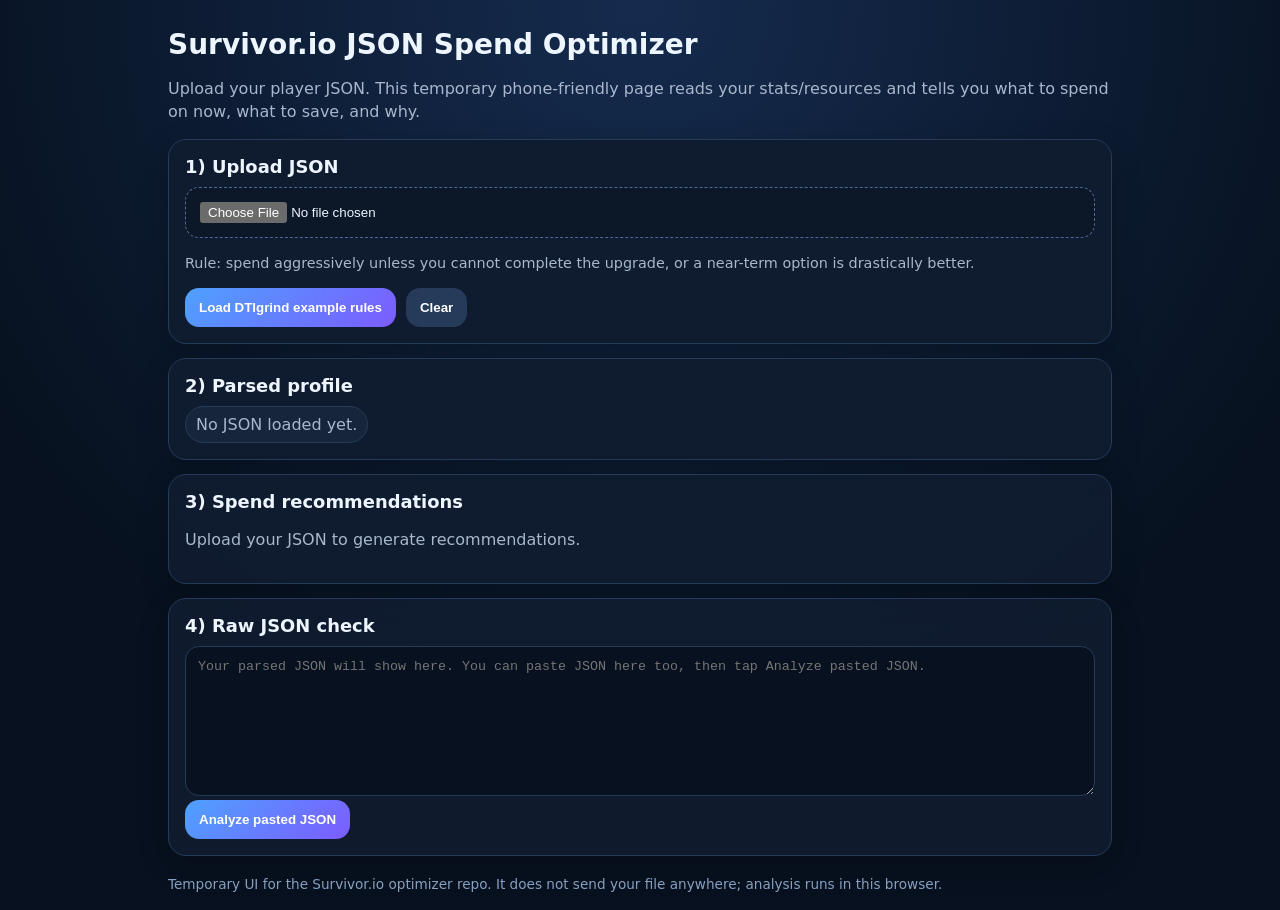
==== docs/index.html @ d6416c6b "Add temporary JSON spend optimizer page under docs" ====
<!doctype html>
<html lang="en">
<head>
  <meta charset="utf-8" />
  <meta name="viewport" content="width=device-width, initial-scale=1" />
  <title>Survivor.io Spend Optimizer</title>
  <style>
    :root { color-scheme: dark; --bg:#07111f; --panel:#101c2f; --panel2:#17253b; --text:#edf5ff; --muted:#a8b7cc; --good:#6ee7a8; --warn:#ffd166; --bad:#ff6b6b; --line:#263a59; --blue:#66aaff; }
    * { box-sizing: border-box; }
    body { margin:0; font-family: system-ui, -apple-system, Segoe UI, Roboto, Arial, sans-serif; background: radial-gradient(circle at top, #152b4e 0, var(--bg) 48rem); color:var(--text); }
    .wrap { max-width: 980px; margin: 0 auto; padding: 18px; }
    h1 { font-size: 1.75rem; margin: 10px 0 6px; }
    h2 { font-size: 1.12rem; margin: 0 0 10px; }
    p { color: var(--muted); line-height: 1.45; }
    .card { background: rgba(16,28,47,.92); border:1px solid var(--line); border-radius:18px; padding:16px; margin:14px 0; box-shadow: 0 10px 30px rgba(0,0,0,.22); }
    .row { display:flex; flex-wrap:wrap; gap:10px; }
    .pill { background: var(--panel2); border:1px solid var(--line); border-radius:999px; padding:8px 10px; color:var(--muted); }
    .pill b { color:var(--text); }
    input[type=file] { width:100%; padding:14px; border:1px dashed #4c6b99; border-radius:14px; background:#0c1728; color:var(--text); }
    textarea { width:100%; min-height:150px; border:1px solid var(--line); border-radius:14px; background:#07111f; color:var(--text); padding:12px; font-family: ui-monospace, SFMono-Regular, Menlo, Consolas, monospace; }
    button { border:0; border-radius:14px; padding:12px 14px; font-weight:800; background:linear-gradient(135deg,#4ea1ff,#7c5cff); color:white; cursor:pointer; }
    button.secondary { background:#263a59; }
    table { width:100%; border-collapse: collapse; overflow:hidden; border-radius:12px; }
    th,td { text-align:left; border-bottom:1px solid var(--line); padding:10px; vertical-align:top; }
    th { color:#cfe1ff; background:#13223a; }
    .rank { font-size:1.1rem; font-weight:900; color:var(--blue); }
    .go { color:var(--good); font-weight:900; }
    .save { color:var(--warn); font-weight:900; }
    .no { color:var(--bad); font-weight:900; }
    .small { font-size:.9rem; color:var(--muted); }
    .footer { font-size:.85rem; color:#88a0be; margin-top:20px; }
  </style>
</head>
<body>
  <main class="wrap">
    <h1>Survivor.io JSON Spend Optimizer</h1>
    <p>Upload your player JSON. This temporary phone-friendly page reads your stats/resources and tells you what to spend on now, what to save, and why.</p>
    <section class="card"><h2>1) Upload JSON</h2><input id="file" type="file" accept=".json,application/json" /><p class="small">Rule: spend aggressively unless you cannot complete the upgrade, or a near-term option is drastically better.</p><div class="row"><button id="demo">Load DTlgrind example rules</button><button class="secondary" id="clear">Clear</button></div></section>
    <section class="card"><h2>2) Parsed profile</h2><div id="summary" class="row"><span class="pill">No JSON loaded yet.</span></div></section>
    <section class="card"><h2>3) Spend recommendations</h2><div id="recs"><p>Upload your JSON to generate recommendations.</p></div></section>
    <section class="card"><h2>4) Raw JSON check</h2><textarea id="raw" placeholder="Your parsed JSON will show here. You can paste JSON here too, then tap Analyze pasted JSON."></textarea><div class="row"><button id="analyzePaste">Analyze pasted JSON</button></div></section>
    <div class="footer">Temporary UI for the Survivor.io optimizer repo. It does not send your file anywhere; analysis runs in this browser.</div>
  </main>
<script>
const $=(id)=>document.getElementById(id); const number=(v)=>typeof v==='number'?v:Number(String(v??'').replace(/[^0-9.-]/g,''))||0; const fmt=(n)=>number(n).toLocaleString();
const demoProfile={player:{name:'DTlgrind',level:138,gems:130539,coins:42500000},stats:{total_atk:793156,base_atk:127352,final_atk:436568,damage_calc:'142,912,460,712,309,100'},resources:{relic_cores:45,relic_core_choice_chest:2,core_choice_chest:6,tech_core_choice_chest:40,s_grade_excellent_equipment_choice_pack:12,voidwalker_excellent_equipment_supply_crate:1,eternal_cores:20,chaos_cores:10,extra_awakening_crystals:22,gems:130539},gear:{type:'mostly SS',low_forge_slots:['SS chest','SS belt','SS boots'],high_forge_slots:['SS weapon','SS necklace','SS gloves']},tech:{drone_mode:900,rocket_mode:900,soccer_mode:550,lightning_mode:960,laser_mode:1260,molotov_mode:600,normal_molotov:2100},pets:{main:'Nutjob',sync_rate:85,xeno_stars:4},spend_policy:{aggressive:true,save_only_if_lacking_resources_or_drastically_better_near_term_option:true}};
function get(obj,paths,fallback){for(const p of paths){const val=p.split('.').reduce((a,k)=>a&&a[k]!==undefined?a[k]:undefined,obj);if(val!==undefined&&val!==null&&val!=='')return val;}return fallback;}
function flattenResources(profile){const r=Object.assign({},profile.resources||{},profile.inventory||{},profile.bag||{}); if(profile.player?.gems&&!r.gems)r.gems=profile.player.gems; return r;}
function analyze(profile){const r=flattenResources(profile); const relic=number(r.relic_cores)+number(r.relic_core_choice_chest); const coreChoices=number(r.core_choice_chest); const techChoices=number(r.tech_core_choice_chest); const sPacks=number(r.s_grade_excellent_equipment_choice_pack); const voidCrates=number(r.voidwalker_excellent_equipment_supply_crate); const awaken=number(r.extra_awakening_crystals||r.awakening_crystals); const gems=number(r.gems); const eternal=number(r.eternal_cores); const chaos=number(r.chaos_cores); const gear=profile.gear||profile.items||{}; const lowForge=gear.low_forge_slots||['SS chest / belt / boots if they are still lower forge']; const tech=profile.tech||profile.tech_parts||{}; const recs=[]; const push=(rank,action,status,spend,why,save)=>recs.push({rank,action,status,spend,why,save});
if(relic>=40||coreChoices>0)push(1,'Check SS forge breakpoint first','SPEND IF BREAKPOINT IS AVAILABLE',`Use relic cores/chests only on the next real SS breakpoint. Current usable relic count estimate: ${fmt(relic)} plus ${fmt(coreChoices)} core choice chests. Target low-forge slots: ${Array.isArray(lowForge)?lowForge.join(', '):lowForge}.`,'SS forge breakpoints are usually the hardest-gated DPS jumps. Do not open selectors until you know the exact core type needed.','Save only if the next SS step cannot be completed now or if it blocks a much stronger SS breakpoint within one step.'); else push(1,'SS forge breakpoint','SAVE','Not enough visible relic/core resources to force an SS breakpoint.','SS forge is still top priority, but incomplete upgrades do nothing.','Save relic selectors.');
if(techChoices>=20){const values=Object.entries(tech).filter(([k,v])=>typeof v==='number'||!isNaN(Number(v))).map(([k,v])=>[k,number(v)]).sort((a,b)=>a[1]-b[1]); const low=values.slice(0,3).map(x=>x[0].replaceAll('_',' ')).join(', ')||'lowest resonance tech'; push(2,'Spend tech core choice chests','SPEND',`You have ${fmt(techChoices)} tech core choice chests. Push the best DPS resonance breakpoint, probably one of the lower/uneven techs: ${low}.`,'Tech choices are flexible and your resonance is uneven, so this is safer to spend than random S gear packs.','Save only if the chosen tech does not reach a breakpoint.');} else if(techChoices>0) push(2,'Tech resonance','MAYBE',`You have ${fmt(techChoices)} tech choices. Spend only if it completes a resonance step.`,'Good DPS category, but small partial spends may be weak.','Save if no breakpoint.');
if(awaken>=20)push(3,'Nutjob / Xeno awakening','SPEND IF STAR BREAKPOINT',`You have ${fmt(awaken)} extra awakening crystals. Spend if this finishes the next Nutjob/Xeno star or unlocks a meaningful DPS stat.`,'Your build is already Nutjob/Xeno based, so awakening crystals are valuable, but only at real breakpoints.','Save if it only fills progress and does not unlock the next star/stat.'); else if(awaken>0)push(3,'Nutjob / Xeno awakening','SAVE OR PARTIAL',`Only ${fmt(awaken)} awakening crystals visible.`,'May not be enough for a useful breakpoint.','Save until a star/stat breakpoint.');
if(sPacks>=10||voidCrates>0)push(4,'S-grade packs / Void crate','SAVE UNLESS IT FINISHES SS',`You have ${fmt(sPacks)} S-grade excellent choice packs and ${fmt(voidCrates)} Voidwalker crate. Keep them as SS forge fuel unless opening them immediately finishes a stronger step.`,'Choice packs are too valuable to open randomly. They are best as exact missing pieces.','Save by default.');
if(gems>=100000)push(5,'Gems','SPEND ONLY ON HIGH-VALUE EVENT MATH',`You have ${fmt(gems)} gems. Spend on event paths that buy relic cores, tech selectors, xeno crystals, or guaranteed selectors. Avoid normal pet chest gambling unless event conversion is proven better.`,'Your account is advanced, so random chests are usually worse than guaranteed breakpoint materials.','Save gems if the event shop does not convert into top-3 upgrade materials.');
if(eternal||chaos)push(6,'Eternal/Chaos cores','USE AS EXACT FILLER',`Visible stock: ${fmt(eternal)} Eternal cores, ${fmt(chaos)} Chaos cores. Use only when the SS forge screen needs that exact core type.`,'Wrong core type spending can trap you. Open core-choice chests last, not first.','Save if you do not know the exact next SS cost.'); return recs.sort((a,b)=>a.rank-b.rank);}
function render(profile){$('raw').value=JSON.stringify(profile,null,2); const r=flattenResources(profile); const chips=[['Name',get(profile,['player.name','name'],'Unknown')],['Level',get(profile,['player.level','level'],'?')],['Final ATK',get(profile,['stats.final_atk','final_atk'],'?')],['Gems',r.gems??get(profile,['player.gems'],'?')],['Relic cores',r.relic_cores??'?'],['Relic core chests',r.relic_core_choice_chest??'?'],['Tech core chests',r.tech_core_choice_chest??'?'],['Awakening crystals',r.extra_awakening_crystals??r.awakening_crystals??'?']]; $('summary').innerHTML=chips.map(([k,v])=>`<span class="pill">${k}: <b>${typeof v==='number'?fmt(v):v}</b></span>`).join(''); const rows=analyze(profile).map(x=>`<tr><td class="rank">#${x.rank}</td><td><b>${x.action}</b><br><span class="small">${x.why}</span></td><td class="${x.status.includes('SPEND')?'go':x.status.includes('SAVE')?'save':'no'}">${x.status}</td><td>${x.spend}<br><span class="small"><b>Save rule:</b> ${x.save}</span></td></tr>`).join(''); $('recs').innerHTML=`<table><thead><tr><th>Rank</th><th>Upgrade</th><th>Status</th><th>What to do</th></tr></thead><tbody>${rows}</tbody></table>`;}
$('file').addEventListener('change',async e=>{const f=e.target.files[0]; if(!f)return; try{render(JSON.parse(await f.text()));}catch(err){alert('Bad JSON file: '+err.message);}}); $('demo').onclick=()=>render(demoProfile); $('clear').onclick=()=>{$('raw').value=''; $('summary').innerHTML='<span class="pill">No JSON loaded yet.</span>'; $('recs').innerHTML='<p>Upload your JSON to generate recommendations.</p>';}; $('analyzePaste').onclick=()=>{try{render(JSON.parse($('raw').value));}catch(err){alert('Bad pasted JSON: '+err.message);}};
</script>
</body>
</html>
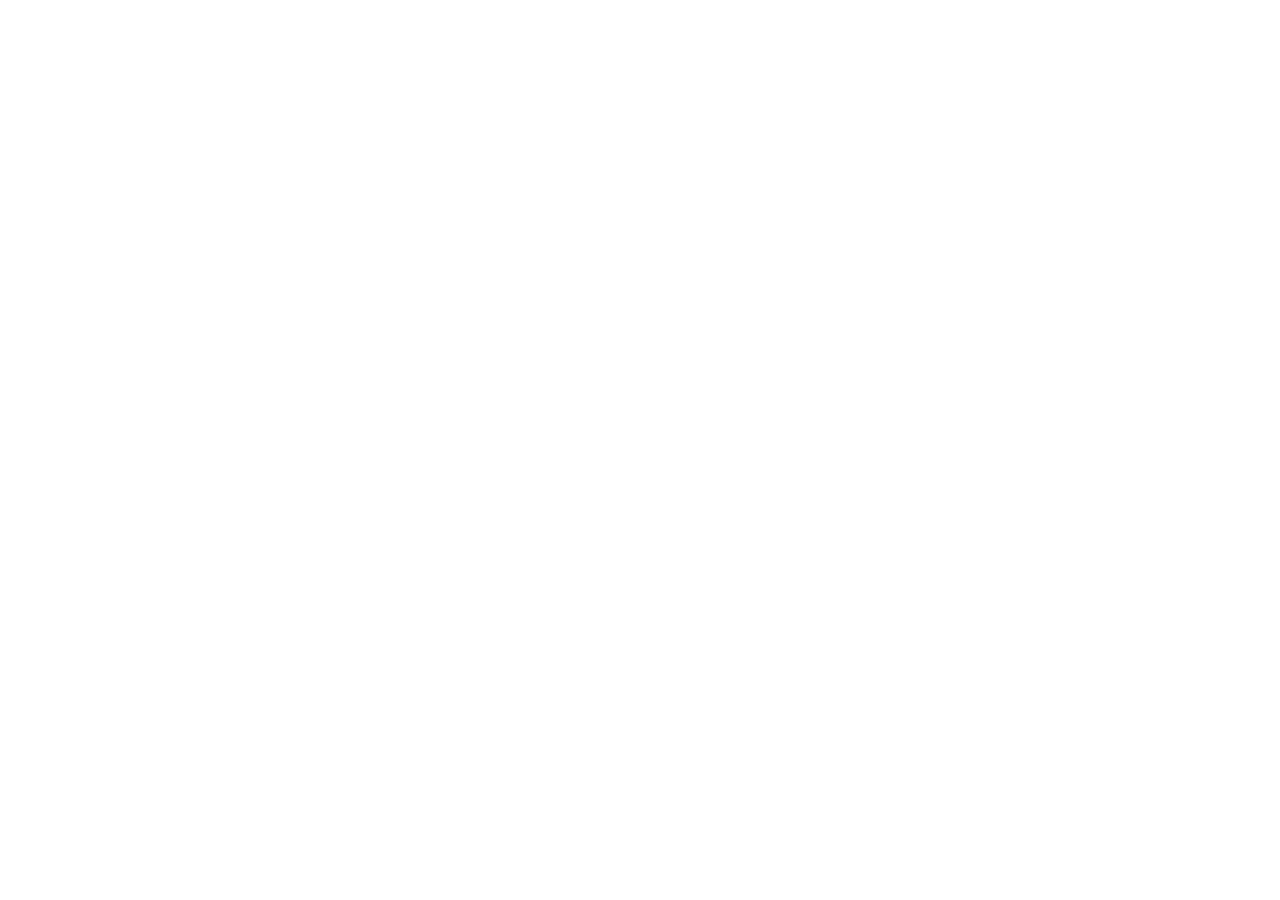
==== commit bae7f61e: "Redirect docs page to fixed mobile optimizer" ====
--- a/docs/index.html
+++ b/docs/index.html
@@ -1,60 +1 @@
-<!doctype html>
-<html lang="en">
-<head>
-  <meta charset="utf-8" />
-  <meta name="viewport" content="width=device-width, initial-scale=1" />
-  <title>Survivor.io Spend Optimizer</title>
-  <style>
-    :root { color-scheme: dark; --bg:#07111f; --panel:#101c2f; --panel2:#17253b; --text:#edf5ff; --muted:#a8b7cc; --good:#6ee7a8; --warn:#ffd166; --bad:#ff6b6b; --line:#263a59; --blue:#66aaff; }
-    * { box-sizing: border-box; }
-    body { margin:0; font-family: system-ui, -apple-system, Segoe UI, Roboto, Arial, sans-serif; background: radial-gradient(circle at top, #152b4e 0, var(--bg) 48rem); color:var(--text); }
-    .wrap { max-width: 980px; margin: 0 auto; padding: 18px; }
-    h1 { font-size: 1.75rem; margin: 10px 0 6px; }
-    h2 { font-size: 1.12rem; margin: 0 0 10px; }
-    p { color: var(--muted); line-height: 1.45; }
-    .card { background: rgba(16,28,47,.92); border:1px solid var(--line); border-radius:18px; padding:16px; margin:14px 0; box-shadow: 0 10px 30px rgba(0,0,0,.22); }
-    .row { display:flex; flex-wrap:wrap; gap:10px; }
-    .pill { background: var(--panel2); border:1px solid var(--line); border-radius:999px; padding:8px 10px; color:var(--muted); }
-    .pill b { color:var(--text); }
-    input[type=file] { width:100%; padding:14px; border:1px dashed #4c6b99; border-radius:14px; background:#0c1728; color:var(--text); }
-    textarea { width:100%; min-height:150px; border:1px solid var(--line); border-radius:14px; background:#07111f; color:var(--text); padding:12px; font-family: ui-monospace, SFMono-Regular, Menlo, Consolas, monospace; }
-    button { border:0; border-radius:14px; padding:12px 14px; font-weight:800; background:linear-gradient(135deg,#4ea1ff,#7c5cff); color:white; cursor:pointer; }
-    button.secondary { background:#263a59; }
-    table { width:100%; border-collapse: collapse; overflow:hidden; border-radius:12px; }
-    th,td { text-align:left; border-bottom:1px solid var(--line); padding:10px; vertical-align:top; }
-    th { color:#cfe1ff; background:#13223a; }
-    .rank { font-size:1.1rem; font-weight:900; color:var(--blue); }
-    .go { color:var(--good); font-weight:900; }
-    .save { color:var(--warn); font-weight:900; }
-    .no { color:var(--bad); font-weight:900; }
-    .small { font-size:.9rem; color:var(--muted); }
-    .footer { font-size:.85rem; color:#88a0be; margin-top:20px; }
-  </style>
-</head>
-<body>
-  <main class="wrap">
-    <h1>Survivor.io JSON Spend Optimizer</h1>
-    <p>Upload your player JSON. This temporary phone-friendly page reads your stats/resources and tells you what to spend on now, what to save, and why.</p>
-    <section class="card"><h2>1) Upload JSON</h2><input id="file" type="file" accept=".json,application/json" /><p class="small">Rule: spend aggressively unless you cannot complete the upgrade, or a near-term option is drastically better.</p><div class="row"><button id="demo">Load DTlgrind example rules</button><button class="secondary" id="clear">Clear</button></div></section>
-    <section class="card"><h2>2) Parsed profile</h2><div id="summary" class="row"><span class="pill">No JSON loaded yet.</span></div></section>
-    <section class="card"><h2>3) Spend recommendations</h2><div id="recs"><p>Upload your JSON to generate recommendations.</p></div></section>
-    <section class="card"><h2>4) Raw JSON check</h2><textarea id="raw" placeholder="Your parsed JSON will show here. You can paste JSON here too, then tap Analyze pasted JSON."></textarea><div class="row"><button id="analyzePaste">Analyze pasted JSON</button></div></section>
-    <div class="footer">Temporary UI for the Survivor.io optimizer repo. It does not send your file anywhere; analysis runs in this browser.</div>
-  </main>
-<script>
-const $=(id)=>document.getElementById(id); const number=(v)=>typeof v==='number'?v:Number(String(v??'').replace(/[^0-9.-]/g,''))||0; const fmt=(n)=>number(n).toLocaleString();
-const demoProfile={player:{name:'DTlgrind',level:138,gems:130539,coins:42500000},stats:{total_atk:793156,base_atk:127352,final_atk:436568,damage_calc:'142,912,460,712,309,100'},resources:{relic_cores:45,relic_core_choice_chest:2,core_choice_chest:6,tech_core_choice_chest:40,s_grade_excellent_equipment_choice_pack:12,voidwalker_excellent_equipment_supply_crate:1,eternal_cores:20,chaos_cores:10,extra_awakening_crystals:22,gems:130539},gear:{type:'mostly SS',low_forge_slots:['SS chest','SS belt','SS boots'],high_forge_slots:['SS weapon','SS necklace','SS gloves']},tech:{drone_mode:900,rocket_mode:900,soccer_mode:550,lightning_mode:960,laser_mode:1260,molotov_mode:600,normal_molotov:2100},pets:{main:'Nutjob',sync_rate:85,xeno_stars:4},spend_policy:{aggressive:true,save_only_if_lacking_resources_or_drastically_better_near_term_option:true}};
-function get(obj,paths,fallback){for(const p of paths){const val=p.split('.').reduce((a,k)=>a&&a[k]!==undefined?a[k]:undefined,obj);if(val!==undefined&&val!==null&&val!=='')return val;}return fallback;}
-function flattenResources(profile){const r=Object.assign({},profile.resources||{},profile.inventory||{},profile.bag||{}); if(profile.player?.gems&&!r.gems)r.gems=profile.player.gems; return r;}
-function analyze(profile){const r=flattenResources(profile); const relic=number(r.relic_cores)+number(r.relic_core_choice_chest); const coreChoices=number(r.core_choice_chest); const techChoices=number(r.tech_core_choice_chest); const sPacks=number(r.s_grade_excellent_equipment_choice_pack); const voidCrates=number(r.voidwalker_excellent_equipment_supply_crate); const awaken=number(r.extra_awakening_crystals||r.awakening_crystals); const gems=number(r.gems); const eternal=number(r.eternal_cores); const chaos=number(r.chaos_cores); const gear=profile.gear||profile.items||{}; const lowForge=gear.low_forge_slots||['SS chest / belt / boots if they are still lower forge']; const tech=profile.tech||profile.tech_parts||{}; const recs=[]; const push=(rank,action,status,spend,why,save)=>recs.push({rank,action,status,spend,why,save});
-if(relic>=40||coreChoices>0)push(1,'Check SS forge breakpoint first','SPEND IF BREAKPOINT IS AVAILABLE',`Use relic cores/chests only on the next real SS breakpoint. Current usable relic count estimate: ${fmt(relic)} plus ${fmt(coreChoices)} core choice chests. Target low-forge slots: ${Array.isArray(lowForge)?lowForge.join(', '):lowForge}.`,'SS forge breakpoints are usually the hardest-gated DPS jumps. Do not open selectors until you know the exact core type needed.','Save only if the next SS step cannot be completed now or if it blocks a much stronger SS breakpoint within one step.'); else push(1,'SS forge breakpoint','SAVE','Not enough visible relic/core resources to force an SS breakpoint.','SS forge is still top priority, but incomplete upgrades do nothing.','Save relic selectors.');
-if(techChoices>=20){const values=Object.entries(tech).filter(([k,v])=>typeof v==='number'||!isNaN(Number(v))).map(([k,v])=>[k,number(v)]).sort((a,b)=>a[1]-b[1]); const low=values.slice(0,3).map(x=>x[0].replaceAll('_',' ')).join(', ')||'lowest resonance tech'; push(2,'Spend tech core choice chests','SPEND',`You have ${fmt(techChoices)} tech core choice chests. Push the best DPS resonance breakpoint, probably one of the lower/uneven techs: ${low}.`,'Tech choices are flexible and your resonance is uneven, so this is safer to spend than random S gear packs.','Save only if the chosen tech does not reach a breakpoint.');} else if(techChoices>0) push(2,'Tech resonance','MAYBE',`You have ${fmt(techChoices)} tech choices. Spend only if it completes a resonance step.`,'Good DPS category, but small partial spends may be weak.','Save if no breakpoint.');
-if(awaken>=20)push(3,'Nutjob / Xeno awakening','SPEND IF STAR BREAKPOINT',`You have ${fmt(awaken)} extra awakening crystals. Spend if this finishes the next Nutjob/Xeno star or unlocks a meaningful DPS stat.`,'Your build is already Nutjob/Xeno based, so awakening crystals are valuable, but only at real breakpoints.','Save if it only fills progress and does not unlock the next star/stat.'); else if(awaken>0)push(3,'Nutjob / Xeno awakening','SAVE OR PARTIAL',`Only ${fmt(awaken)} awakening crystals visible.`,'May not be enough for a useful breakpoint.','Save until a star/stat breakpoint.');
-if(sPacks>=10||voidCrates>0)push(4,'S-grade packs / Void crate','SAVE UNLESS IT FINISHES SS',`You have ${fmt(sPacks)} S-grade excellent choice packs and ${fmt(voidCrates)} Voidwalker crate. Keep them as SS forge fuel unless opening them immediately finishes a stronger step.`,'Choice packs are too valuable to open randomly. They are best as exact missing pieces.','Save by default.');
-if(gems>=100000)push(5,'Gems','SPEND ONLY ON HIGH-VALUE EVENT MATH',`You have ${fmt(gems)} gems. Spend on event paths that buy relic cores, tech selectors, xeno crystals, or guaranteed selectors. Avoid normal pet chest gambling unless event conversion is proven better.`,'Your account is advanced, so random chests are usually worse than guaranteed breakpoint materials.','Save gems if the event shop does not convert into top-3 upgrade materials.');
-if(eternal||chaos)push(6,'Eternal/Chaos cores','USE AS EXACT FILLER',`Visible stock: ${fmt(eternal)} Eternal cores, ${fmt(chaos)} Chaos cores. Use only when the SS forge screen needs that exact core type.`,'Wrong core type spending can trap you. Open core-choice chests last, not first.','Save if you do not know the exact next SS cost.'); return recs.sort((a,b)=>a.rank-b.rank);}
-function render(profile){$('raw').value=JSON.stringify(profile,null,2); const r=flattenResources(profile); const chips=[['Name',get(profile,['player.name','name'],'Unknown')],['Level',get(profile,['player.level','level'],'?')],['Final ATK',get(profile,['stats.final_atk','final_atk'],'?')],['Gems',r.gems??get(profile,['player.gems'],'?')],['Relic cores',r.relic_cores??'?'],['Relic core chests',r.relic_core_choice_chest??'?'],['Tech core chests',r.tech_core_choice_chest??'?'],['Awakening crystals',r.extra_awakening_crystals??r.awakening_crystals??'?']]; $('summary').innerHTML=chips.map(([k,v])=>`<span class="pill">${k}: <b>${typeof v==='number'?fmt(v):v}</b></span>`).join(''); const rows=analyze(profile).map(x=>`<tr><td class="rank">#${x.rank}</td><td><b>${x.action}</b><br><span class="small">${x.why}</span></td><td class="${x.status.includes('SPEND')?'go':x.status.includes('SAVE')?'save':'no'}">${x.status}</td><td>${x.spend}<br><span class="small"><b>Save rule:</b> ${x.save}</span></td></tr>`).join(''); $('recs').innerHTML=`<table><thead><tr><th>Rank</th><th>Upgrade</th><th>Status</th><th>What to do</th></tr></thead><tbody>${rows}</tbody></table>`;}
-$('file').addEventListener('change',async e=>{const f=e.target.files[0]; if(!f)return; try{render(JSON.parse(await f.text()));}catch(err){alert('Bad JSON file: '+err.message);}}); $('demo').onclick=()=>render(demoProfile); $('clear').onclick=()=>{$('raw').value=''; $('summary').innerHTML='<span class="pill">No JSON loaded yet.</span>'; $('recs').innerHTML='<p>Upload your JSON to generate recommendations.</p>';}; $('analyzePaste').onclick=()=>{try{render(JSON.parse($('raw').value));}catch(err){alert('Bad pasted JSON: '+err.message);}};
-</script>
-</body>
-</html>+<!doctype html><html lang="en"><head><meta charset="utf-8"><meta name="viewport" content="width=device-width,initial-scale=1"><title>Survivor.io Spend Optimizer</title><meta http-equiv="refresh" content="0; url=https://raw.githack.com/HiHi-1111/survivor.io-optimizer/main/index.html"><style>body{margin:0;background:#07111f;color:#edf5ff;font-family:system-ui,-apple-system,Segoe UI,Roboto,Arial,sans-serif;display:grid;place-items:center;min-height:100vh;padding:20px}a{color:#66aaff}.box{max-width:560px;background:#101c2f;border:1px solid #263a59;border-radius:18px;padding:18px}</style></head><body><div class="box"><h1>Opening optimizer...</h1><p>If it does not open, tap this link:</p><p><a href="https://raw.githack.com/HiHi-1111/survivor.io-optimizer/main/index.html">Open the fixed spend optimizer</a></p></div><script>location.replace('https://raw.githack.com/HiHi-1111/survivor.io-optimizer/main/index.html')</script></body></html>
